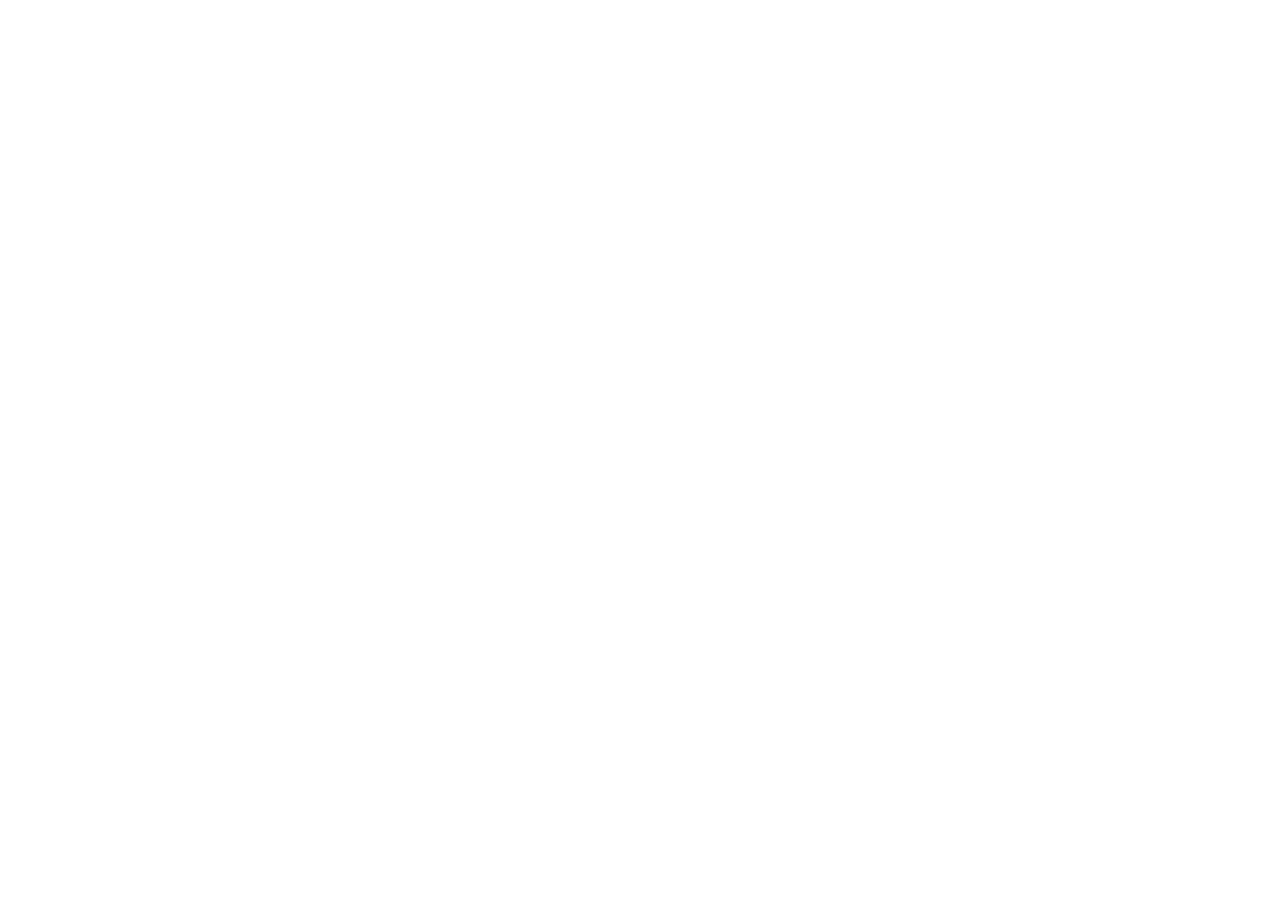
==== index.HTML @ 5ffd5188 "-a" ====
<!DOCTYPE html>
<html lang="en">
<head>
    <meta charset="UTF-8">
    <meta name="viewport" content="width=device-width, initial-scale=1.0">
    <title>Dashboard</title>
</head>
<body>
    
</body>
</html>
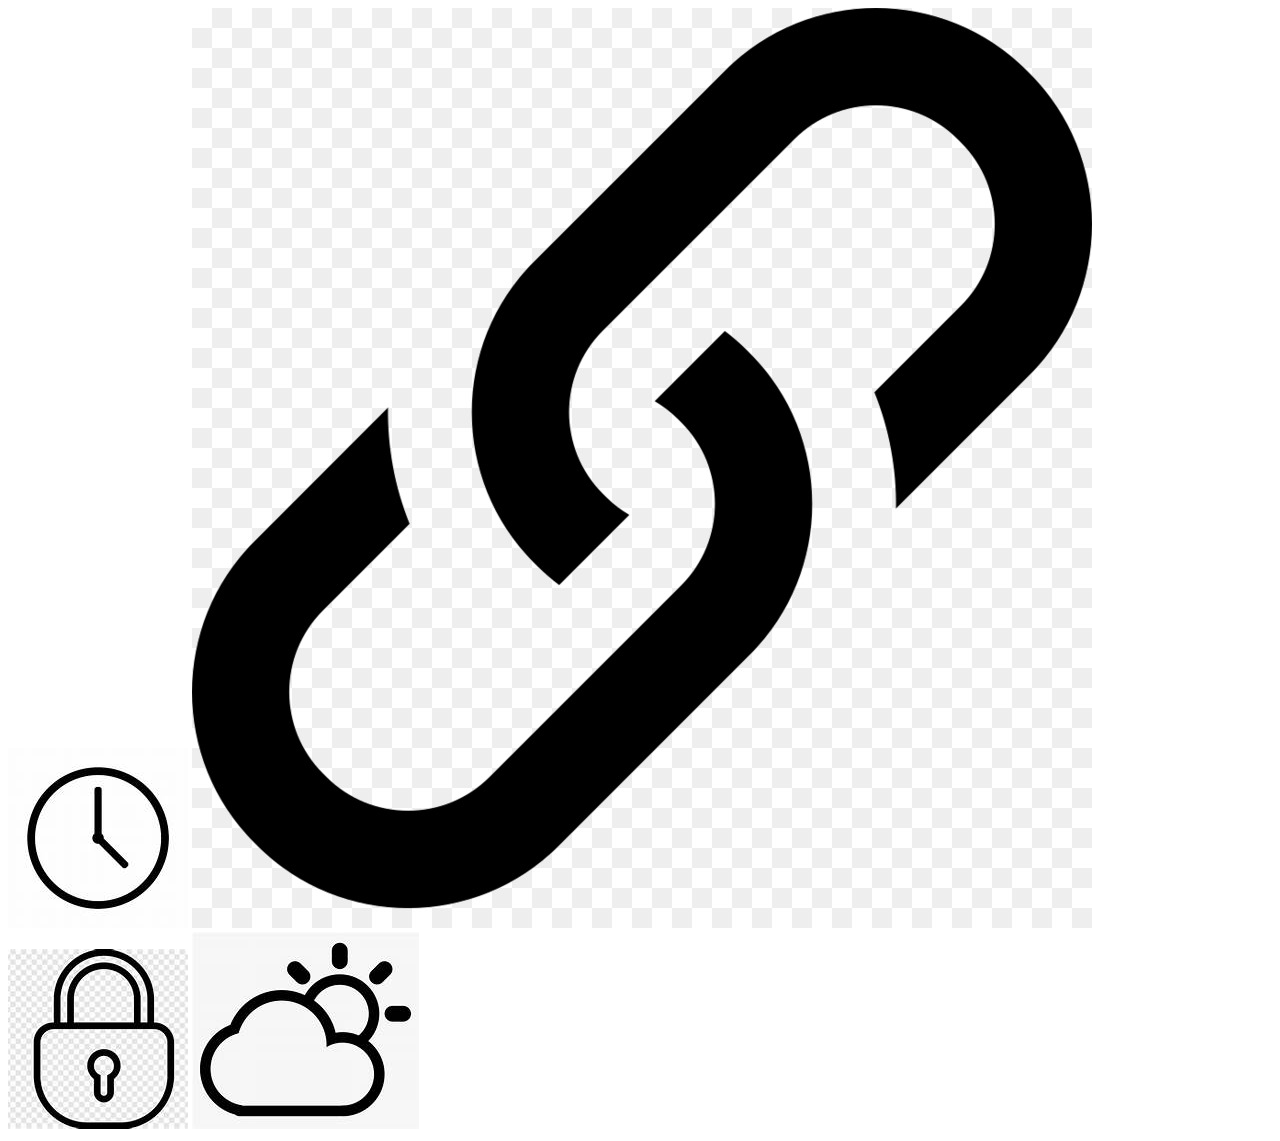
==== commit 03219965: "-a" ====
--- a/index.HTML
+++ b/index.HTML
@@ -6,6 +6,18 @@
     <title>Dashboard</title>
 </head>
 <body>
-    
+ <footer></footer>
+    <nav>
+        <a href="./HTML/clock.html"><img src = "./IMAGE/icons/reloj.png" alt="reloj"></a>
+        <a href="./HTML/links.html"><img src = "./IMAGE/icons/enlace.png" alt="link"></a>
+        <a href="./HTML/password.html"><img src = "./IMAGE/icons/candado.png" alt="candado"></a>
+        <a href="./HTML/weather.html"><img src = "./IMAGE/icons/tiempo.png" alt="nube"></a>
+    </nav>
+  </footer>
+  <script src="../JS/script.js"></script>
+  <script src="../JS/clock.js"></script>
+  <script src="../JS/links.js"></script>
+  <script src="../JS/password.js"></script>
+  <script src="../JS/weather.js"></script>
 </body>
 </html>